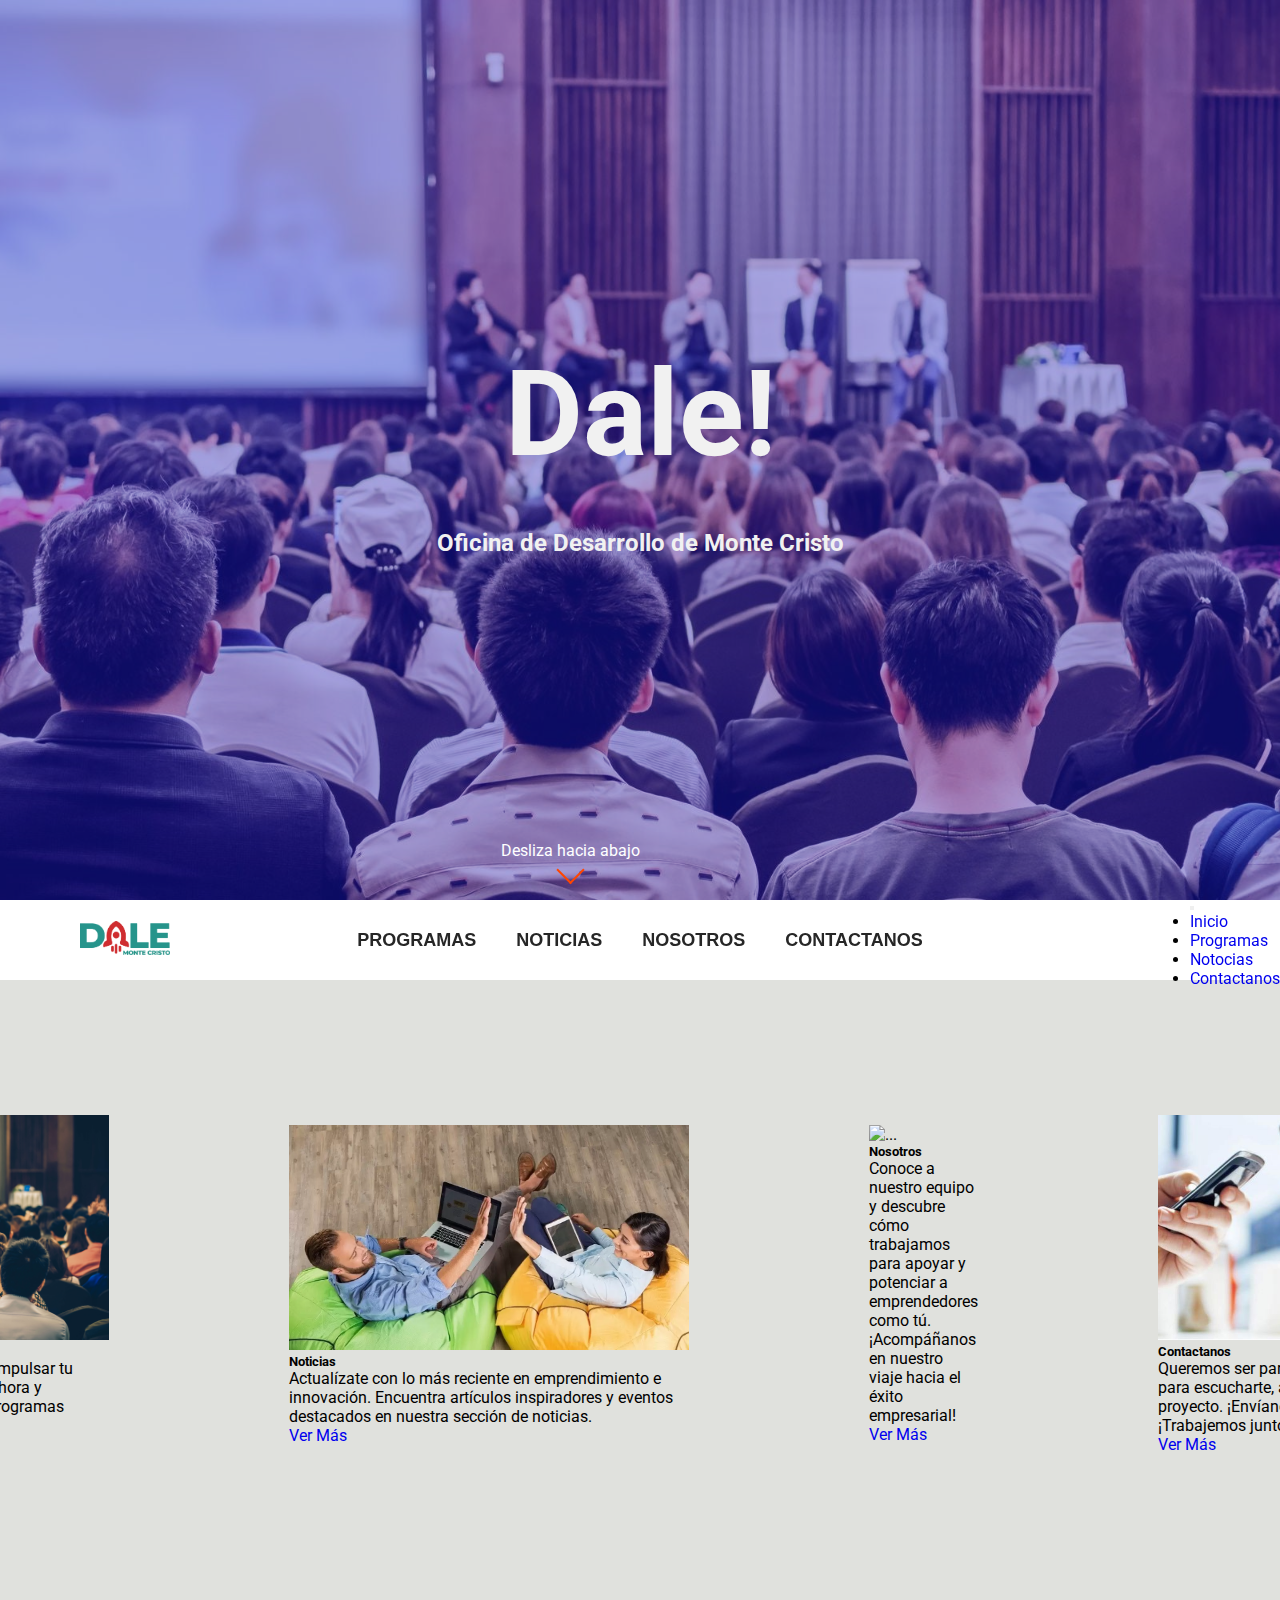
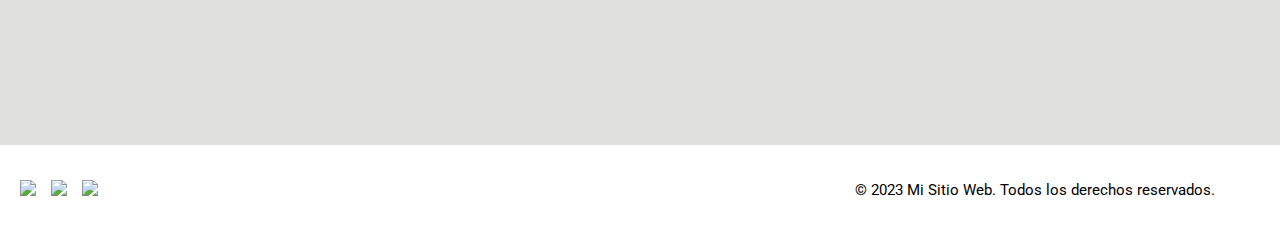
==== index.html @ 4035b07d "Pre Entrega 3" ====
<!DOCTYPE html>
<html lang="en">
<head>
    <meta charset="UTF-8">
    <meta http-equiv="X-UA-Compatible" content="IE=edge">
    <meta name="viewport" content="width=device-width, initial-scale=1.0">
    <meta name="description" content="Oficina de desarrollo de Monte Cristo">
    <title>Dale!</title>
    <!-- google fonts -->
    <link rel="preconnect" href="https://fonts.googleapis.com">
    <link rel="preconnect" href="https://fonts.gstatic.com" crossorigin>
    <link href="https://fonts.googleapis.com/css2?family=Roboto:ital,wght@1,100;1,400;1,500&display=swap" rel="stylesheet">
    <!-- Boostrap  -->
    <link href="https://cdn.jsdelivr.net/npm/bootstrap@5.3.0-alpha3/dist/css/bootstrap.min.css" rel="stylesheet" integrity="sha384-KK94CHFLLe+nY2dmCWGMq91rCGa5gtU4mk92HdvYe+M/SXH301p5ILy+dN9+nJOZ" crossorigin="anonymous">
    <!-- css main -->
    <link rel="stylesheet" href="./css/style.css">
</head>
<body>
    <article class="banner ">
        <div class="titulo">
            <h1 class="tituloh1">
                Dale!
            </h1>
            <h2>
                Oficina de Desarrollo de Monte Cristo
            </h2>
        </div>
        <div class="scrollDown">
            <div class="texScroll">
                <p>Desliza hacia abajo</p>
            </div>
            <div class="arrow"></div>
        </div>
    </article>
    <header class="navBarPos">
        <figure class="logo">
            <img src="./img/LogoPng" alt="">
        </figure>
        <nav class="navBar">
            <ul>
                <li><a href="./pages/programas.html" class="itemNav "> Programas </a></li>
                <li><a href="./pages/noticias.html" class="itemNav "> Noticias </a></li>
                <li><a href="./pages/nosotros.html" class="itemNav "> Nosotros </a></li>
                <li><a href="./pages/contacto.html" class="itemNav "> Contactanos </a></li>
            </ul>  
        </nav>
        <nav class="navRes navbar navbar-expand-lg navbar-white bg-white d-lg-none " justify-content="center">
            <div class="container-fluid">
                <button class="navbar-toggler" type="button" data-bs-toggle="collapse" data-bs-target="#navbarNav" aria-controls="navbarNav" aria-expanded="false" aria-label="Toggle navigation">
                    <span class="navbar-toggler-icon"></span>
                </button>
                <div class="collapse navbar-collapse " id="navbarNav">
                    <ul class="navbar-nav">
                        <li class="nav-item">
                            <a class="nav-link active" href="../index.html">Inicio</a>
                        </li>
                        <li class="nav-item">
                            <a class="nav-link" href="programa.html">Programas</a>
                        </li>
                        <li class="nav-item">
                            <a class="nav-link" href="noticias.html">Notocias</a>
                        </li>
                        <li class="nav-item">
                            <a class="nav-link" href="contacto.html">Contactanos</a>
                        </li>
                    </ul>
                </div>
            </div>
        </nav>
    </header>
    <main class="containerMain">
        <section class="containter ">    
            <article class="contCard">
                <div class="card" >
                    <img src="./img/convención.jpg" class="card-img-top" alt="...">
                    <div class="card-body">
                        <h5 class="card-title">Programas</h5>
                        <p class="card-text">Únete a "Dale" y prepárate para impulsar tu proyecto hacia el éxito. ¡Aplica ahora y descubre todo lo que nuestros programas tienen reservado para ti!</p>
                        <a href="./pages/programas.html" class="btn btn-primary">Ver Más</a>
                    </div>
                </div>
                <div class="card" >
                    <img src="./img/Noticias.webp" class="card-img-top" alt="...">
                    <div class="card-body">
                        <h5 class="card-title">Noticias</h5>
                        <p class="card-text">Actualízate con lo más reciente en emprendimiento e innovación. Encuentra artículos inspiradores y eventos destacados en nuestra sección de noticias.</p>
                        <a href="./pages/noticias.html" class="btn btn-primary">Ver Más</a>
                    </div>
                </div>
                <div class="card">
                    <img src="./img/Nosotros.jpg" class="card-img-top" alt="...">
                    <div class="card-body">
                        <h5 class="card-title">Nosotros</h5>
                        <p class="card-text">Conoce a nuestro equipo y descubre cómo trabajamos para apoyar y potenciar a emprendedores como tú. ¡Acompáñanos en nuestro viaje hacia el éxito empresarial!</p>
                        <a href="./pages/nosotros.html" class="btn btn-primary">Ver Más</a>
                    </div>
                </div>
                <div class="card ">
                    <img src="./img/Contacto.jpg" class="card-img-top" alt="...">
                    <div class="card-body">
                        <h5 class="card-title">Contactanos</h5>
                        <p class="card-text">Queremos ser parte de tu éxito. Estamos aquí para escucharte, asesorarte y colaborar en tu proyecto. ¡Envíanos un mensaje o llámanos! ¡Trabajemos juntos!</p>
                        <a href="./pages/contacto.html" class="btn btn-primary">Ver Más</a>
                    </div>
                </div>
            </article>
        </section>
    </main>
    <footer>    
        <div class="footer"> 
            <div class="iconRedes">    
                <ul class="redes">
                    <li> <a href=""> <img src="./Img/Imagenes Redes/brand-facebook.png" width="40"></a> </li>
                    <li> <a href=""> <img src="./Img/Imagenes Redes/brand-instagram.png" width="40"></a></li>
                    <li> <a href=""> <img src="./Img/Imagenes Redes/brand-whatsapp.png" width="40"></a></li>
                </ul>
            </div>
            <p class="copy">&copy; 2023 Mi Sitio Web. Todos los derechos reservados.</p>
        </div>
    </footer>
    <!-- Boostrap-->
    <script src="https://cdn.jsdelivr.net/npm/bootstrap@5.3.0-alpha3/dist/js/bootstrap.bundle.min.js" integrity="sha384-ENjdO4Dr2bkBIFxQpeoTz1HIcje39Wm4jDKdf19U8gI4ddQ3GYNS7NTKfAdVQSZe" crossorigin="anonymous"></script>
</body>
</html>
---- css/style.css ----
.containerMain {
  min-height: 85vh;
  background-color: #E0E1DD;
}

.banner {
  position: relative;
  height: 100vh;
  width: 100%;
  padding: 9rem 3rem;
  display: flex;
  flex-direction: column;
  justify-content: center;
  align-items: center;
  background-image: url(../img/Reunion.jpeg);
  background-blend-mode: soft-light;
  background-size: cover;
  background-position: center;
  box-sizing: border-box;
  background-color: hsla(240, 50%, 50%, 0.678);
}
.banner div {
  opacity: 1;
  margin: 0vh;
}
.banner .titulo {
  display: flex;
  flex-direction: column;
  justify-content: center;
  align-items: center;
  color: #f1f1f1;
}
.banner .titulo .tituloh1 {
  display: flex;
  font-size: 120px;
  margin-bottom: 5vh;
}
.banner .scrollDown {
  position: absolute;
  display: flex;
  flex-direction: column;
  justify-content: baseline;
  text-align: center;
  align-items: center;
  bottom: 20px;
  transform: translateX(-50%);
  animation: bounce 2s infinite;
}
.banner .scrollDown .arrow {
  width: 20px;
  height: 20px;
  border-bottom: 2px solid orangered;
  border-right: 2px solid orangered;
  transform: rotate(45deg);
}
.banner .scrollDown .texScroll {
  color: white;
}
@keyframes bounce {
  0%, 20%, 50%, 80%, 100% {
    transform: translateY(0);
  }
  40% {
    transform: translateY(-10px);
  }
  60% {
    transform: translateY(-5px);
  }
}

.contCard {
  display: flex;
  flex-direction: row;
  justify-content: center;
  align-items: center;
}
.contCard .card {
  width: 30rem;
  margin-top: 15vh;
  margin-bottom: 10vh;
  margin-right: 10vh;
  margin-left: 10vh;
}
.contCard .card img {
  height: 25vh;
}
.contCard .card .card-body {
  display: flex;
  flex-direction: column;
  justify-content: space-between;
}

@media screen and (max-width: 1000px) {
  .banner .titulo h1 {
    font-size: 70px;
  }
  .banner .titulo h2 {
    font-size: 12px;
  }
  .containerMain {
    padding: 10vh;
  }
  .containerMain .contCard {
    display: flex;
    flex-direction: column;
    justify-content: center;
    align-items: center;
  }
  .containerMain .contCard .card {
    width: 25vh;
    margin-top: 2vh;
    margin-bottom: 2vh;
  }
  .containerMain .contCard .card .card img {
    width: 2vh;
  }
  .containerMain .contCard .card .card .card-body {
    font-size: 10px;
  }
}
.mainCont {
  background-color: #E0E1DD;
  min-height: 80vh;
  display: flex;
  justify-content: center;
}
.mainCont .containerForm {
  width: 100%;
  max-width: 1100px;
  display: grid;
  grid-template-columns: repeat(2, 1fr);
  grid-gap: 50px;
  justify-content: center;
  align-items: center;
}
.mainCont .containerForm .infoForm {
  display: flex;
  flex-direction: column;
  text-align: left;
}
.mainCont .containerForm .infoForm h1 {
  margin-bottom: 15px;
  font-size: 35px;
}
.mainCont .containerForm .infoForm p {
  font-size: 17px;
  line-height: 1.6;
  margin-bottom: 30px;
}
.mainCont .containerForm .iconCont {
  text-align: left;
  padding-top: 5vh;
}
.mainCont .containerForm .iconCont a {
  font-size: 17px;
  display: inline-block;
  width: 100%;
  margin-bottom: 15px;
  color: black;
  font-weight: 700;
}
.mainCont .containerForm .iconCont a i {
  color: orange;
  margin-right: 10px;
}
.mainCont .containerForm .contDatos .datosForm textarea {
  max-width: 530px;
  min-width: 530px;
  min-height: 140px;
  max-height: 150px;
}
.mainCont .containerForm .contDatos .datosForm .dato {
  width: 100%;
  padding: 15px 10px;
  font-size: 16px;
  border: 1px solid #dbdbdb;
  margin-bottom: 20px;
  border-radius: 3px;
  outline: 0px;
}
.mainCont .containerForm .contDatos .datosForm .btnEnviar {
  padding: 15px;
  font-size: 16px;
  border: none;
  outline: 0px;
  background: orange;
  color: white;
  border-radius: 3px;
  cursor: pointer;
  transition: all 300ms ease;
}
.mainCont .containerForm .contDatos .datosForm .btnEnviar :hover {
  background: #e39403;
}

@media screen and (max-width: 1000px) {
  .mainCont {
    display: flex;
    align-items: center;
    height: 85vh;
  }
  .mainCont .containerForm {
    display: grid;
    grid-template-columns: auto;
    align-items: center;
    justify-content: center;
  }
  .mainCont .containerForm .contDatos {
    order: -1;
    height: auto;
    display: flex;
    justify-content: center;
    align-items: center;
  }
  .mainCont .containerForm .contDatos .datosForm {
    display: flex;
    flex-direction: column;
  }
  .mainCont .containerForm .infoForm {
    display: flex;
    justify-content: center;
    align-items: center;
    text-align: center;
  }
  .mainCont .containerForm .infoForm .infoCont {
    display: flex;
    flex-direction: column;
  }
  .mainCont .containerForm .infoForm .iconCont {
    padding-top: 0vh;
    display: flex;
    flex-direction: column;
  }
}
.contMain {
  background-color: #E0E1DD;
  margin: 0vh !important;
}
.contMain .imgTitle {
  display: grid;
  grid-template-columns: auto;
  justify-content: center;
  align-items: center;
  text-align: center;
  padding-top: 10vh;
}
.contMain .imgProgs {
  display: flex;
  flex-direction: row;
  justify-content: center;
  align-items: center;
  margin-bottom: 10vh;
  padding-top: 10vh;
}
.contMain .imgProgs .imageContainer {
  position: relative;
  display: inline-block;
}
.contMain .imgProgs .imageContainer img {
  display: block;
  width: 350px;
  height: 400px;
  transition: opacity 0.3s ease;
}
.contMain .imgProgs .imageContainer img:hover {
  opacity: 0.7;
}
.contMain .imgProgs .imageContainer .title {
  position: absolute;
  bottom: 10px;
  left: 10px;
  color: white;
  font-size: 18px;
  transition: transform 0.3s ease;
  transform: translateY(0%);
  z-index: 2;
}
.contMain .imgProgs .imageContainer .description {
  position: absolute;
  bottom: 0;
  left: 0;
  width: 100%;
  padding: 10px;
  box-sizing: border-box;
  color: white;
  font-size: 16px;
  opacity: 0;
  transition: opacity 0.3s ease;
  z-index: 2;
}
.contMain .imgProgs .imageContainer:hover .description {
  opacity: 2;
}
.contMain .imgProgs .imageContainer:hover .title {
  transform: translateY(-400%);
}
.contMain .imgProgs .imageContainer:hover:before {
  opacity: 2;
}
.contMain .imgProgs .imageContainer:before {
  content: "";
  position: absolute;
  top: 0;
  left: 0;
  width: 100%;
  height: 100%;
  background-color: rgba(0, 0, 0, 0.5);
  opacity: 0;
  transition: opacity 0.3s ease;
  z-index: 1;
}
.contMain .textProg {
  width: 100%;
}
.contMain .textProg .formtText {
  display: flex;
  flex-direction: column;
  justify-content: center;
  align-items: center;
  margin-top: 10vh;
}
.contMain .textProg .formtText h2 {
  margin-bottom: 5vh;
}
.contMain .textProg .formtText p {
  text-align: center;
  width: 80%;
}
.contMain .border {
  margin-right: 20vh;
  margin-left: 20vh;
  margin-top: 10vh;
  width: 80%;
}

@media screen and (max-width: 1000px) {
  .contMain {
    display: flex;
    flex-direction: column;
    align-items: center;
    justify-content: center;
    text-align: center;
  }
  .contMain .imgProgs {
    display: flex;
    flex-direction: column;
  }
  .contMain .imgProgs .imageContainer img {
    display: block;
    width: 300px;
    height: 400px;
    transition: opacity 0.3s ease;
  }
  .contMain .border {
    margin-right: 5vh;
    margin-left: 5vh;
    width: 80%;
  }
}
.foro {
  height: 70vh;
  overflow: hidden;
  overflow-y: scroll;
  background-color: #E0E1DD;
  padding: 5vh;
  margin: 2vh;
}

.contMain {
  margin-top: 15vh;
}
.contMain .formtEquipo {
  display: flex;
  flex-direction: row;
  justify-content: space-around;
  padding-top: 20vh;
}
.contMain .formtEquipo .textEquipo {
  display: flex;
  flex-direction: column;
  align-items: center;
  justify-content: center;
}
.contMain .formtEquipo .textEquipo p {
  width: 50vh;
  text-align: center;
}
.contMain .formtEquipo .contImg * {
  -webkit-transition: all 0.7s;
  -moz-transition: all 0.7s;
  -ms-transition: all 0.7s;
  transition: all 0.7s;
}
.contMain .formtEquipo .contImg .formatoImg {
  display: table-cell;
  width: 300px;
  height: 300px;
  background-size: cover;
  overflow: hidden;
  position: relative;
}
.contMain .formtEquipo .contImg .formatoImg:hover .shadow_swhow_mini {
  background-color: rgba(16, 23, 41, 0);
}
.contMain .formtEquipo .contImg .formatoImg:hover .name {
  background-color: #1e4944;
  left: 0px;
}
.contMain .formtEquipo .contImg .formatoImg:hover .cargo {
  background-color: #417c74;
  right: 0px;
}
.contMain .formtEquipo .contImg .formatoImg .shadow_swhow_mini {
  background-color: rgba(19, 30, 33, 0.4);
  position: absolute;
  z-index: 1000;
  top: 0;
  left: 0;
  right: 0;
  bottom: 0;
}
.contMain .formtEquipo .contImg .formatoImg .name {
  position: absolute;
  text-transform: uppercase;
  padding: 7px;
  z-index: 1000;
  top: 60%;
  left: -80%;
  color: #ffffff;
  font-weight: 300;
  font-size: 13px;
  width: 80%;
}
.contMain .formtEquipo .contImg .formatoImg .cargo {
  position: absolute;
  padding: 5px;
  z-index: 1000;
  top: 60%;
  right: -85%;
  margin-top: 25px;
  color: #ffffff;
  font-weight: 300;
  font-size: 11px;
  width: 80%;
}
.contMain .contObjt {
  display: flex;
  flex-direction: column;
  align-items: center;
}
.contMain .contObjt p {
  text-align: center;
  width: 80%;
}
.contMain .container {
  display: flex;
  justify-content: space-between;
}
.contMain .container .left-div, .contMain .container .right-div {
  flex: 1;
  text-align: center;
  margin-right: 5vh;
  margin-left: 5vh;
}
.contMain .container .line {
  width: 2px;
  background-color: black;
  margin: auto;
  height: 50vh;
}

@media screen and (max-width: 1000px) {
  .contMain * p {
    font-size: 10px;
  }
  .contMain * h2 {
    font-size: 20px;
  }
  .contMain .formtEquipo {
    display: flex;
    flex-direction: column;
    justify-content: center;
    align-items: center;
  }
  .contMain .formtEquipo .textEquipo {
    display: flex;
    justify-content: center;
    align-items: center;
  }
  .contMain .formtEquipo .textEquipo p {
    width: 80%;
  }
  .contMain .container {
    display: flex;
    flex-direction: column;
  }
  .contMain .container .left-div, .contMain .container .right-div {
    flex: 1;
    text-align: center;
    margin-right: 5vh;
    margin-left: 5vh;
  }
  .contMain .container .line {
    display: none;
  }
}
* {
  margin: 0;
  padding: 0;
  font-family: "Roboto", sans-serif;
  box-sizing: border-box;
}
* a {
  text-decoration: none;
}

header {
  height: 20vh;
}

main {
  min-height: 70vh;
}

footer {
  height: 10vh;
}

.logo {
  margin: 5rem;
  width: 10vh;
}
.logo img {
  width: 100%;
}

.navBarPos {
  height: 80px;
  width: 100%;
  background-color: white;
  display: flex;
  justify-content: space-between;
  align-items: center;
  padding: 0;
  box-sizing: border-box;
  position: sticky;
  top: 0;
  z-index: 2;
}

.navBar ul {
  position: absolute;
  top: 50%;
  left: 50%;
  transform: translate(-50%, -50%);
  display: flex;
}
.navBar ul li {
  list-style: none;
}
.navBar ul li a {
  position: relative;
  display: block;
  text-transform: uppercase;
  margin: 20px 0;
  padding: 10px 20px;
  color: #262626;
  font-family: sans-serif;
  font-size: 18px;
  font-weight: 600;
  transition: 0.5s;
  z-index: 1;
}
.navBar ul li a:before {
  content: "";
  position: absolute;
  top: 0;
  left: 0;
  width: 100%;
  height: 100%;
  border-top: 2px solid #262626;
  border-bottom: 2px solid #262626;
  transform: scaleY(2);
  opacity: 0;
  transition: 0.3s;
}
.navBar ul li a:after {
  content: "";
  position: absolute;
  top: 2px;
  left: 0;
  width: 100%;
  height: 100%;
  background-color: #262626;
  transform: scale(0);
  opacity: 0;
  transition: 0.3s;
  z-index: -1;
}
.navBar ul li a:hover {
  color: #fff;
}
.navBar ul li a:hover:before {
  transform: scaleY(1);
  opacity: 1;
}
.navBar ul li a:hover:after {
  transform: scaleY(1);
  opacity: 1;
}

.footer {
  background-color: white;
  display: grid;
  list-style: none;
  grid-template-columns: auto auto;
  justify-content: space-between;
  align-items: center;
  text-align: center;
  width: 100%;
  height: 100%;
  font-size: 15px;
  padding: 20px;
}
.footer .iconRedes {
  justify-content: left;
}
.footer .redes {
  display: flex;
  list-style: none;
  padding: 0;
  margin: 0;
}
.footer .redes li {
  display: inline-block;
  margin-right: 15px;
}
.footer .redes img {
  width: 5vh;
}
.footer .copy {
  width: 50vh;
  padding: 0vh;
  display: flex;
  justify-content: center;
  align-items: center;
  margin: 0vh;
}

@media screen and (max-width: 1000px) {
  .navBarPos {
    padding: 0vh !important;
    display: flex;
    justify-content: space-between;
  }
  .navBarPos .logo {
    padding-left: 2vh;
  }
  .navBarPos .navRes {
    background-color: white;
  }
  .navBar {
    display: none;
  }
  .footer {
    overflow: hidden;
    height: 10vh;
    display: flex;
    flex-direction: column;
    align-items: center;
    justify-content: center;
  }
  .redes {
    margin: 0vh;
    padding: 0vh;
    display: flex;
    justify-content: center;
    align-items: center;
    justify-content: center;
  }
  .redes li {
    padding-right: 10px;
    padding-left: 10px;
  }
  .copy {
    text-align: center;
    justify-content: center;
    font-size: 5px;
    width: 10vh;
    margin-top: 10px;
  }
}

/*# sourceMappingURL=style.css.map */
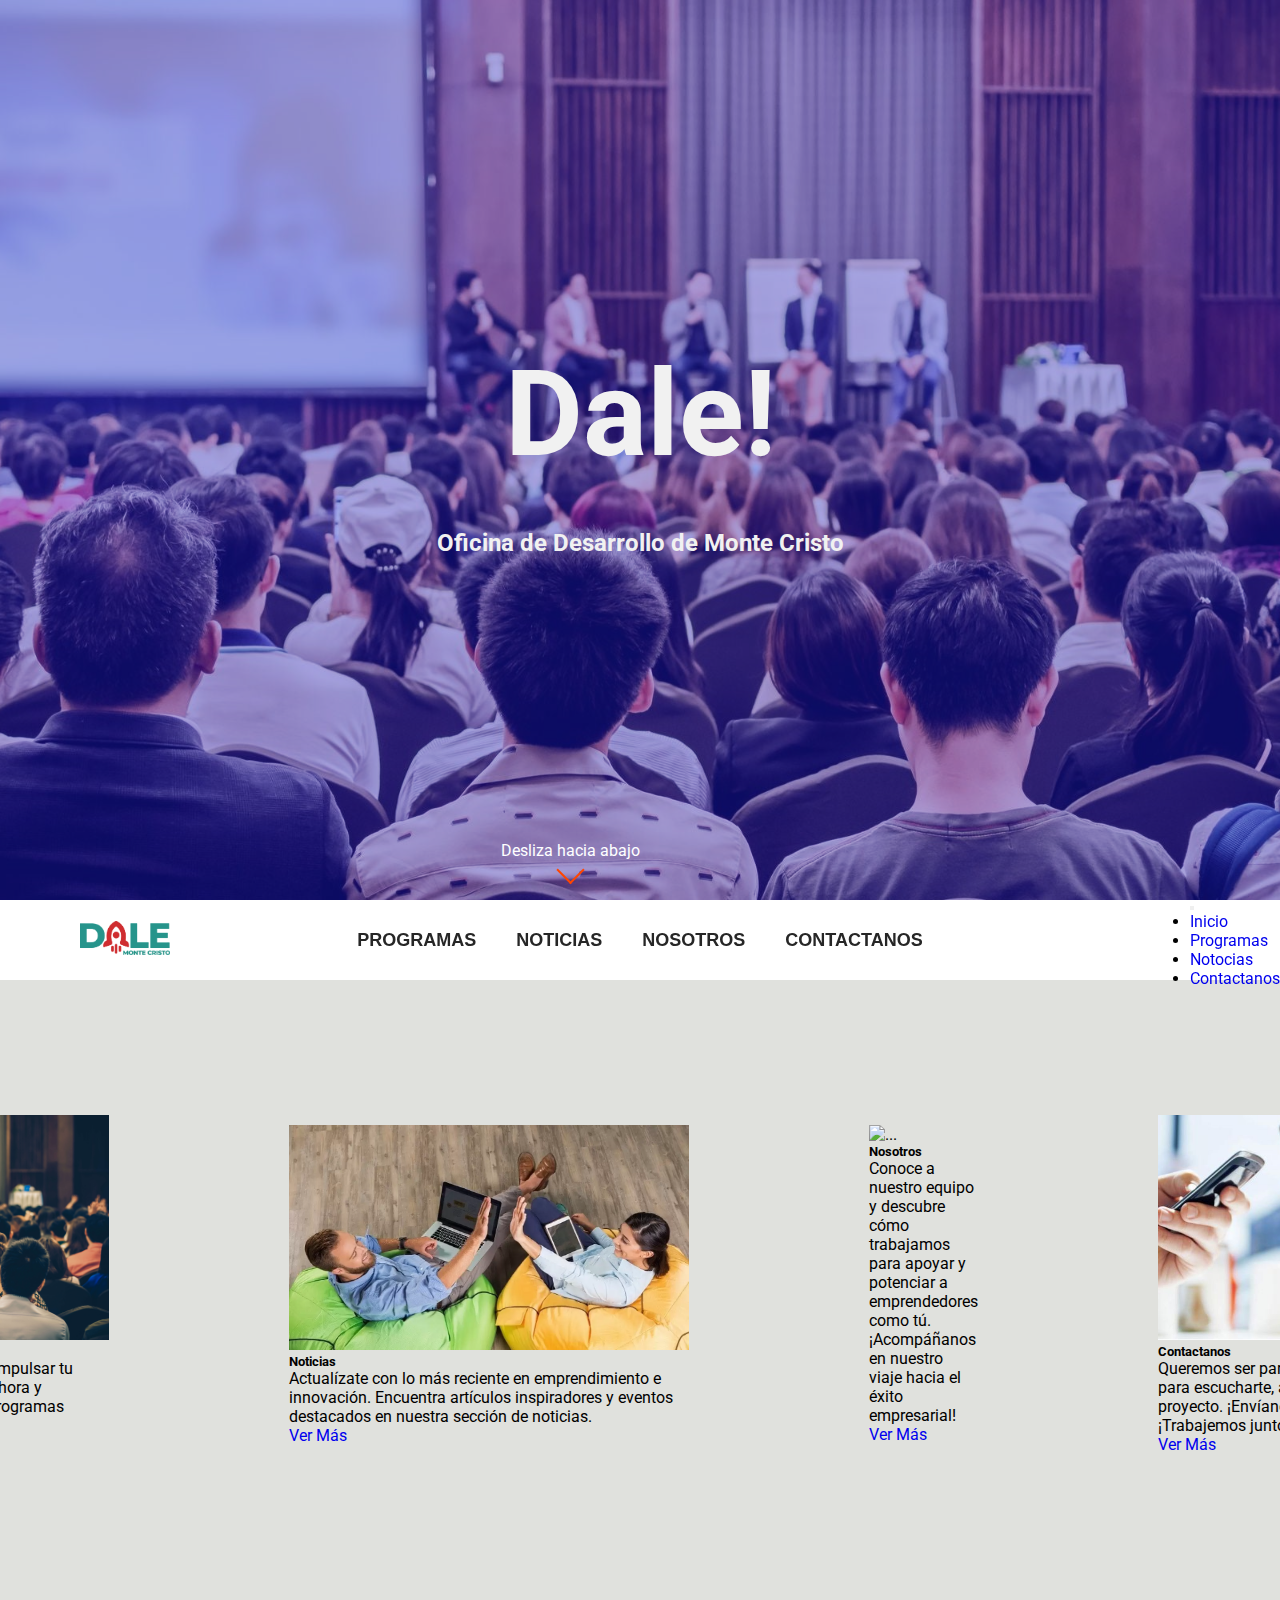
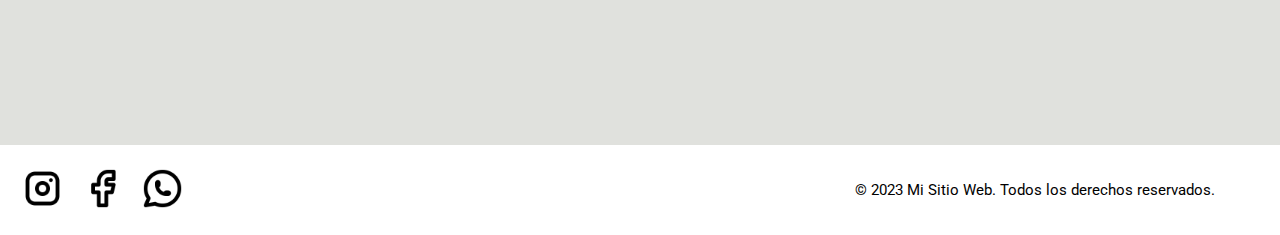
==== commit 7a86ad2d: "No cargaban los logos je" ====
--- a/index.html
+++ b/index.html
@@ -110,9 +110,9 @@
         <div class="footer"> 
             <div class="iconRedes">    
                 <ul class="redes">
-                    <li> <a href=""> <img src="./Img/Imagenes Redes/brand-facebook.png" width="40"></a> </li>
-                    <li> <a href=""> <img src="./Img/Imagenes Redes/brand-instagram.png" width="40"></a></li>
-                    <li> <a href=""> <img src="./Img/Imagenes Redes/brand-whatsapp.png" width="40"></a></li>
+                    <li> <a href=""> <img src="./img/Imagenes Redes/brand-instagram.png" width="40"></a> </li>
+                    <li> <a href=""> <img src="./img/Imagenes Redes/brand-facebook.png" width="40"></a></li>
+                    <li> <a href=""> <img src="./img/Imagenes Redes/brand-whatsapp.png" width="40"></a></li>
                 </ul>
             </div>
             <p class="copy">&copy; 2023 Mi Sitio Web. Todos los derechos reservados.</p>
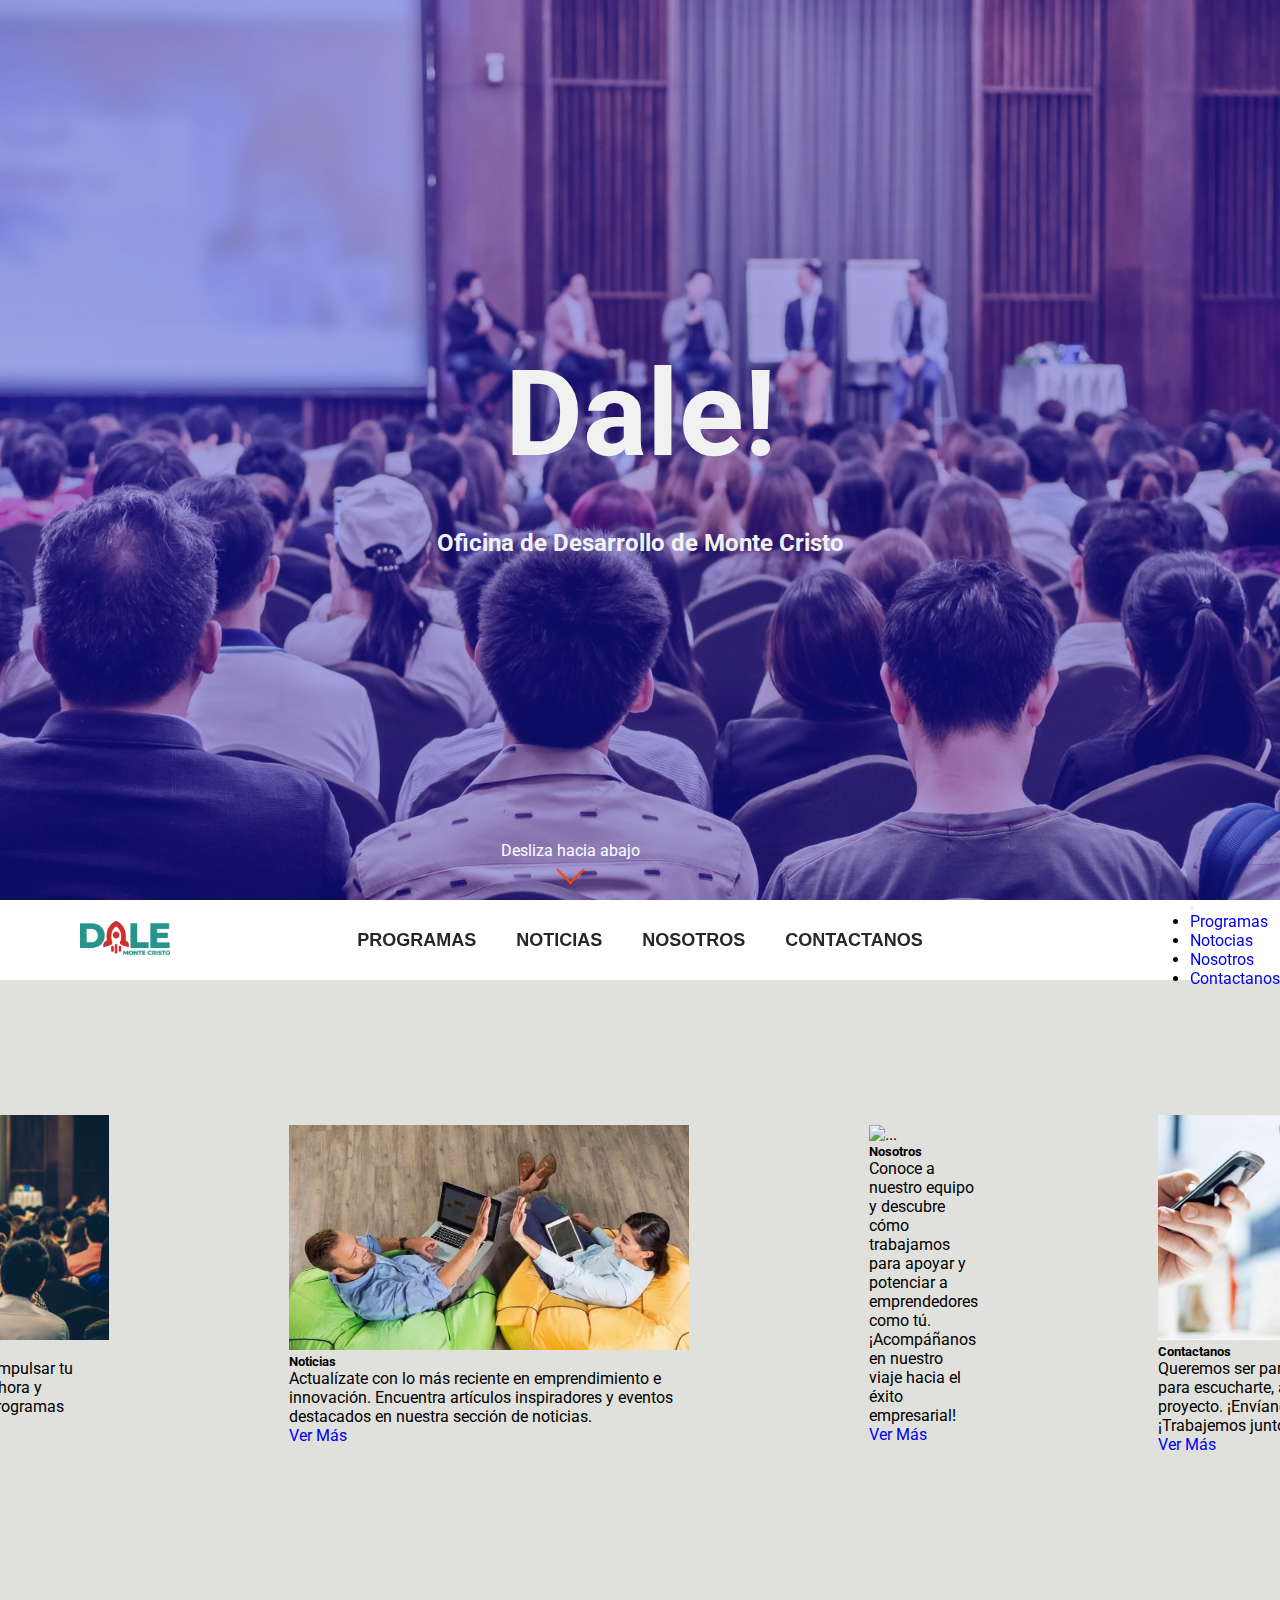
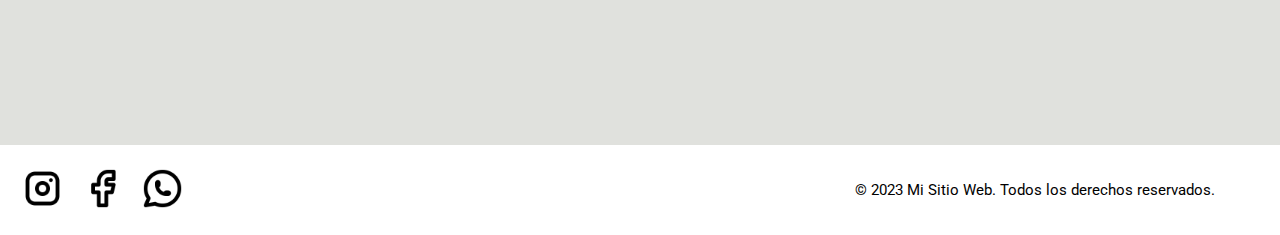
==== commit 81831fdd: "Ahora eran los lins de la nav je" ====
--- a/index.html
+++ b/index.html
@@ -52,16 +52,16 @@
                 <div class="collapse navbar-collapse " id="navbarNav">
                     <ul class="navbar-nav">
                         <li class="nav-item">
-                            <a class="nav-link active" href="../index.html">Inicio</a>
+                            <a class="nav-link" href="./programa.html">Programas</a>
+                        </li>
+                        <li class="nav-item">                           
+                            <a class="nav-link" href="./noticias.html">Notocias</a>
+                        </li>
+                        <li class="nav-item">                        
+                            <a class="nav-link active" href="./pages/nosotros.html">Nosotros</a>
                         </li>
                         <li class="nav-item">
-                            <a class="nav-link" href="programa.html">Programas</a>
-                        </li>
-                        <li class="nav-item">
-                            <a class="nav-link" href="noticias.html">Notocias</a>
-                        </li>
-                        <li class="nav-item">
-                            <a class="nav-link" href="contacto.html">Contactanos</a>
+                            <a class="nav-link" href="./contacto.html">Contactanos</a>
                         </li>
                     </ul>
                 </div>
@@ -110,9 +110,9 @@
         <div class="footer"> 
             <div class="iconRedes">    
                 <ul class="redes">
-                    <li> <a href=""> <img src="./img/Imagenes Redes/brand-instagram.png" width="40"></a> </li>
-                    <li> <a href=""> <img src="./img/Imagenes Redes/brand-facebook.png" width="40"></a></li>
-                    <li> <a href=""> <img src="./img/Imagenes Redes/brand-whatsapp.png" width="40"></a></li>
+                    <li> <a href="#"> <img src="./img/brand-instagram.png" width="40"></a> </li>
+                    <li> <a href="#"> <img src="./img/brand-facebook.png" width="40"></a></li>
+                    <li> <a href="#"> <img src="./img/brand-whatsapp.png" width="40"></a></li>
                 </ul>
             </div>
             <p class="copy">&copy; 2023 Mi Sitio Web. Todos los derechos reservados.</p>
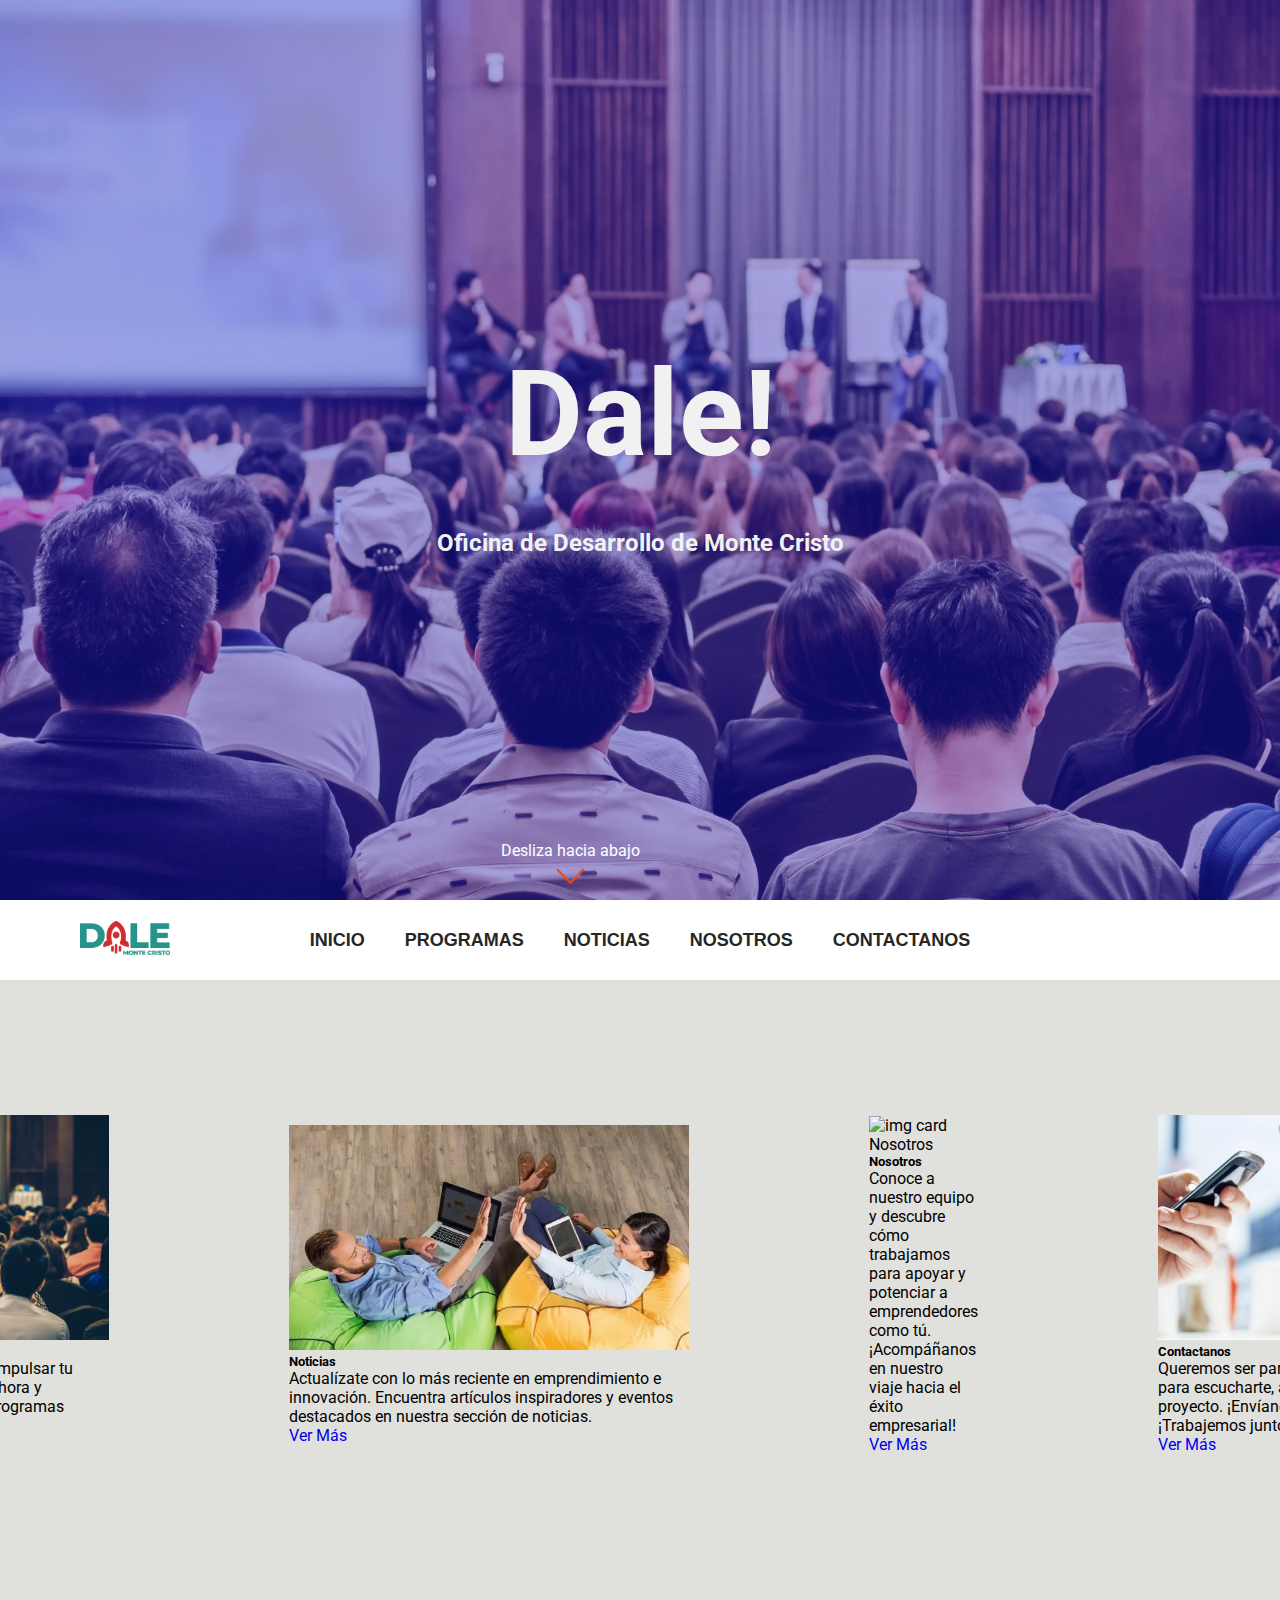
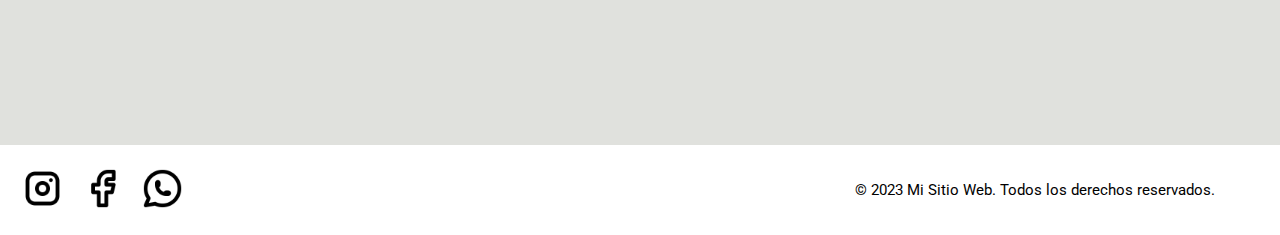
==== commit d0a2a1a2: "Entrega Final" ====
--- a/index.html
+++ b/index.html
@@ -10,7 +10,9 @@
     <link rel="preconnect" href="https://fonts.googleapis.com">
     <link rel="preconnect" href="https://fonts.gstatic.com" crossorigin>
     <link href="https://fonts.googleapis.com/css2?family=Roboto:ital,wght@1,100;1,400;1,500&display=swap" rel="stylesheet">
-    <!-- Boostrap  -->
+    <!-- Fiveicon -->
+    <link rel="icon" type="image/png" sizes="32x32" href="./img/Favicon/favicon.ico">
+    <!-- Boostrap -->
     <link href="https://cdn.jsdelivr.net/npm/bootstrap@5.3.0-alpha3/dist/css/bootstrap.min.css" rel="stylesheet" integrity="sha384-KK94CHFLLe+nY2dmCWGMq91rCGa5gtU4mk92HdvYe+M/SXH301p5ILy+dN9+nJOZ" crossorigin="anonymous">
     <!-- css main -->
     <link rel="stylesheet" href="./css/style.css">
@@ -34,36 +36,46 @@
     </article>
     <header class="navBarPos">
         <figure class="logo">
-            <img src="./img/LogoPng" alt="">
+            <img src="./img/LogoPng" alt="logo de dale">
         </figure>
-        <nav class="navBar">
-            <ul>
+        <nav class="navDesk">
+            <ul >
+                <li><a href="./index.html" class="itemNav "> Inicio </a></li>
                 <li><a href="./pages/programas.html" class="itemNav "> Programas </a></li>
                 <li><a href="./pages/noticias.html" class="itemNav "> Noticias </a></li>
                 <li><a href="./pages/nosotros.html" class="itemNav "> Nosotros </a></li>
                 <li><a href="./pages/contacto.html" class="itemNav "> Contactanos </a></li>
             </ul>  
         </nav>
-        <nav class="navRes navbar navbar-expand-lg navbar-white bg-white d-lg-none " justify-content="center">
+        <nav class="navMov navbar bg-body-tertiary fixed-top">
             <div class="container-fluid">
-                <button class="navbar-toggler" type="button" data-bs-toggle="collapse" data-bs-target="#navbarNav" aria-controls="navbarNav" aria-expanded="false" aria-label="Toggle navigation">
+                <a class="navbar-brand" href="../index.html"><img src="../img/LogoPng" alt="logo de dale" width="80px"></a>
+                <button class="navbar-toggler" type="button" data-bs-toggle="offcanvas" data-bs-target="#offcanvasNavbar" aria-controls="offcanvasNavbar" aria-label="Toggle navigation">
                     <span class="navbar-toggler-icon"></span>
                 </button>
-                <div class="collapse navbar-collapse " id="navbarNav">
-                    <ul class="navbar-nav">
-                        <li class="nav-item">
-                            <a class="nav-link" href="./programa.html">Programas</a>
-                        </li>
-                        <li class="nav-item">                           
-                            <a class="nav-link" href="./noticias.html">Notocias</a>
-                        </li>
-                        <li class="nav-item">                        
-                            <a class="nav-link active" href="./pages/nosotros.html">Nosotros</a>
-                        </li>
-                        <li class="nav-item">
-                            <a class="nav-link" href="./contacto.html">Contactanos</a>
-                        </li>
-                    </ul>
+                <div class="offcanvas offcanvas-end" tabindex="-1" id="offcanvasNavbar" aria-labelledby="offcanvasNavbarLabel">
+                    <div class="offcanvas-header">
+                        <button type="button" class="btn-close" data-bs-dismiss="offcanvas" aria-label="Close"></button>
+                    </div>
+                    <div class="offcanvas-body">
+                        <ul class="navbar-nav justify-content-end flex-grow-1 pe-3">
+                            <li class="nav-item">
+                                <a class="nav-link active" aria-current="page" href="./index.html">Inicio</a>
+                            </li>
+                            <li class="nav-item">
+                                <a class="nav-link active" aria-current="page" href="./pages/programas.html">Programas</a>
+                            </li>
+                            <li class="nav-item">
+                                <a class="nav-link active" aria-current="page" href="./pages/noticias.html">Noticias</a>
+                            </li>
+                            <li class="nav-item">
+                                <a class="nav-link active" aria-current="page" href="./pages/nosotros.html">Nosotros</a>
+                            </li>
+                            <li class="nav-item">
+                                <a class="nav-link active" aria-current="page" href="./pages/contacto.html">Contactanos</a>
+                            </li>
+                        </ul>
+                    </div>
                 </div>
             </div>
         </nav>
@@ -72,7 +84,7 @@
         <section class="containter ">    
             <article class="contCard">
                 <div class="card" >
-                    <img src="./img/convención.jpg" class="card-img-top" alt="...">
+                    <img src="./img/convención.jpg" class="card-img-top" alt="img card Programas">
                     <div class="card-body">
                         <h5 class="card-title">Programas</h5>
                         <p class="card-text">Únete a "Dale" y prepárate para impulsar tu proyecto hacia el éxito. ¡Aplica ahora y descubre todo lo que nuestros programas tienen reservado para ti!</p>
@@ -80,7 +92,7 @@
                     </div>
                 </div>
                 <div class="card" >
-                    <img src="./img/Noticias.webp" class="card-img-top" alt="...">
+                    <img src="./img/Noticias.webp" class="card-img-top" alt="img card Noticias">
                     <div class="card-body">
                         <h5 class="card-title">Noticias</h5>
                         <p class="card-text">Actualízate con lo más reciente en emprendimiento e innovación. Encuentra artículos inspiradores y eventos destacados en nuestra sección de noticias.</p>
@@ -88,7 +100,7 @@
                     </div>
                 </div>
                 <div class="card">
-                    <img src="./img/Nosotros.jpg" class="card-img-top" alt="...">
+                    <img src="./img/Nosotros.jpg" class="card-img-top" alt="img card Nosotros">
                     <div class="card-body">
                         <h5 class="card-title">Nosotros</h5>
                         <p class="card-text">Conoce a nuestro equipo y descubre cómo trabajamos para apoyar y potenciar a emprendedores como tú. ¡Acompáñanos en nuestro viaje hacia el éxito empresarial!</p>
@@ -96,7 +108,7 @@
                     </div>
                 </div>
                 <div class="card ">
-                    <img src="./img/Contacto.jpg" class="card-img-top" alt="...">
+                    <img src="./img/Contacto.jpg" class="card-img-top" alt="img card Contactanos">
                     <div class="card-body">
                         <h5 class="card-title">Contactanos</h5>
                         <p class="card-text">Queremos ser parte de tu éxito. Estamos aquí para escucharte, asesorarte y colaborar en tu proyecto. ¡Envíanos un mensaje o llámanos! ¡Trabajemos juntos!</p>
--- a/css/style.css
+++ b/css/style.css
@@ -139,8 +139,11 @@
   text-align: left;
 }
 .mainCont .containerForm .infoForm h1 {
-  margin-bottom: 15px;
   font-size: 35px;
+  background-color: white;
+  padding: 5px;
+  border-radius: 5px;
+  text-align: center;
 }
 .mainCont .containerForm .infoForm p {
   font-size: 17px;
@@ -193,11 +196,10 @@
   background: #e39403;
 }
 
-@media screen and (max-width: 1000px) {
+@media screen and (max-width: 320px) {
   .mainCont {
     display: flex;
     align-items: center;
-    height: 85vh;
   }
   .mainCont .containerForm {
     display: grid;
@@ -206,7 +208,6 @@
     justify-content: center;
   }
   .mainCont .containerForm .contDatos {
-    order: -1;
     height: auto;
     display: flex;
     justify-content: center;
@@ -215,6 +216,24 @@
   .mainCont .containerForm .contDatos .datosForm {
     display: flex;
     flex-direction: column;
+    text-align: center;
+    justify-content: center;
+    align-items: center;
+  }
+  .mainCont .containerForm .contDatos .datosForm textarea {
+    max-width: 280px;
+    min-width: 280px;
+    min-height: 100px;
+    max-height: 100px;
+    margin-bottom: 5px;
+  }
+  .mainCont .containerForm .contDatos .datosForm .dato {
+    padding: 5px;
+    font-size: 10px;
+    border: 1px solid #dbdbdb;
+    margin-bottom: 25px;
+    border-radius: 2px;
+    outline: 0px;
   }
   .mainCont .containerForm .infoForm {
     display: flex;
@@ -225,6 +244,14 @@
   .mainCont .containerForm .infoForm .infoCont {
     display: flex;
     flex-direction: column;
+  }
+  .mainCont .containerForm .infoForm .infoCont h1 {
+    font-size: 30px;
+    margin-left: 10px;
+    margin-right: 10px;
+  }
+  .mainCont .containerForm .infoForm .infoCont p {
+    font-size: 15px;
   }
   .mainCont .containerForm .infoForm .iconCont {
     padding-top: 0vh;
@@ -243,6 +270,11 @@
   align-items: center;
   text-align: center;
   padding-top: 10vh;
+}
+.contMain .imgTitle h1 {
+  background-color: white;
+  border-radius: 5px;
+  padding: 10px;
 }
 .contMain .imgProgs {
   display: flex;
@@ -321,6 +353,12 @@
 }
 .contMain .textProg .formtText h2 {
   margin-bottom: 5vh;
+  background-color: white;
+  border-radius: 5px;
+  width: 80%;
+  text-align: center;
+  padding-top: 5px;
+  padding-bottom: 5px;
 }
 .contMain .textProg .formtText p {
   text-align: center;
@@ -333,7 +371,7 @@
   width: 80%;
 }
 
-@media screen and (max-width: 1000px) {
+@media screen and (max-width: 320px) {
   .contMain {
     display: flex;
     flex-direction: column;
@@ -356,24 +394,56 @@
     margin-left: 5vh;
     width: 80%;
   }
-}
-.foro {
-  height: 70vh;
+  .contMain .textProg .formtText h2 {
+    font-size: 20px;
+    width: 80%;
+  }
+}
+.mainNoti {
+  display: flex;
+  flex-direction: column;
+  justify-content: center;
+  align-items: center;
+}
+.mainNoti h1 {
+  width: 90%;
+  background-color: #E0E1DD;
+  padding: 5px;
+  margin-top: 10px;
+}
+.mainNoti .foro {
+  display: flex;
+  flex-direction: column;
+  justify-content: center;
+  align-items: center;
+  height: 66vh;
   overflow: hidden;
   overflow-y: scroll;
   background-color: #E0E1DD;
-  padding: 5vh;
-  margin: 2vh;
+  width: 90%;
+  padding: 10px;
+}
+.mainNoti .foro h2 {
+  font-size: 20px;
+}
+.mainNoti .foro p {
+  font-size: 10px;
 }
 
 .contMain {
   margin-top: 15vh;
 }
+.contMain h2 {
+  background-color: white;
+  padding: 5px;
+  border-radius: 5px;
+  margin-bottom: 10px;
+}
 .contMain .formtEquipo {
   display: flex;
   flex-direction: row;
   justify-content: space-around;
-  padding-top: 20vh;
+  padding-top: 10vh;
 }
 .contMain .formtEquipo .textEquipo {
   display: flex;
@@ -469,11 +539,11 @@
   height: 50vh;
 }
 
-@media screen and (max-width: 1000px) {
-  .contMain * p {
+@media screen and (max-width: 320px) {
+  .contMain p {
     font-size: 10px;
   }
-  .contMain * h2 {
+  .contMain h2 {
     font-size: 20px;
   }
   .contMain .formtEquipo {
@@ -481,6 +551,7 @@
     flex-direction: column;
     justify-content: center;
     align-items: center;
+    padding-top: 10vh;
   }
   .contMain .formtEquipo .textEquipo {
     display: flex;
@@ -488,6 +559,9 @@
     align-items: center;
   }
   .contMain .formtEquipo .textEquipo p {
+    width: 80%;
+  }
+  .contMain .formtEquipo .textEquipo h2 {
     width: 80%;
   }
   .contMain .container {
@@ -526,6 +600,10 @@
   height: 10vh;
 }
 
+.navMov {
+  display: none;
+}
+
 .logo {
   margin: 5rem;
   width: 10vh;
@@ -548,17 +626,17 @@
   z-index: 2;
 }
 
-.navBar ul {
+.navDesk ul {
   position: absolute;
   top: 50%;
   left: 50%;
   transform: translate(-50%, -50%);
   display: flex;
 }
-.navBar ul li {
+.navDesk ul li {
   list-style: none;
 }
-.navBar ul li a {
+.navDesk ul li a {
   position: relative;
   display: block;
   text-transform: uppercase;
@@ -571,7 +649,7 @@
   transition: 0.5s;
   z-index: 1;
 }
-.navBar ul li a:before {
+.navDesk ul li a:before {
   content: "";
   position: absolute;
   top: 0;
@@ -584,7 +662,7 @@
   opacity: 0;
   transition: 0.3s;
 }
-.navBar ul li a:after {
+.navDesk ul li a:after {
   content: "";
   position: absolute;
   top: 2px;
@@ -597,14 +675,14 @@
   transition: 0.3s;
   z-index: -1;
 }
-.navBar ul li a:hover {
+.navDesk ul li a:hover {
   color: #fff;
 }
-.navBar ul li a:hover:before {
+.navDesk ul li a:hover:before {
   transform: scaleY(1);
   opacity: 1;
 }
-.navBar ul li a:hover:after {
+.navDesk ul li a:hover:after {
   transform: scaleY(1);
   opacity: 1;
 }
@@ -647,20 +725,25 @@
   margin: 0vh;
 }
 
-@media screen and (max-width: 1000px) {
+@media screen and (max-width: 320px) {
   .navBarPos {
     padding: 0vh !important;
     display: flex;
-    justify-content: space-between;
+    justify-content: center;
+    position: static;
   }
   .navBarPos .logo {
-    padding-left: 2vh;
+    padding-left: 1vh;
   }
   .navBarPos .navRes {
     background-color: white;
   }
-  .navBar {
+  .navDesk {
     display: none;
+  }
+  .navMov {
+    display: flex;
+    height: 10vh;
   }
   .footer {
     overflow: hidden;
